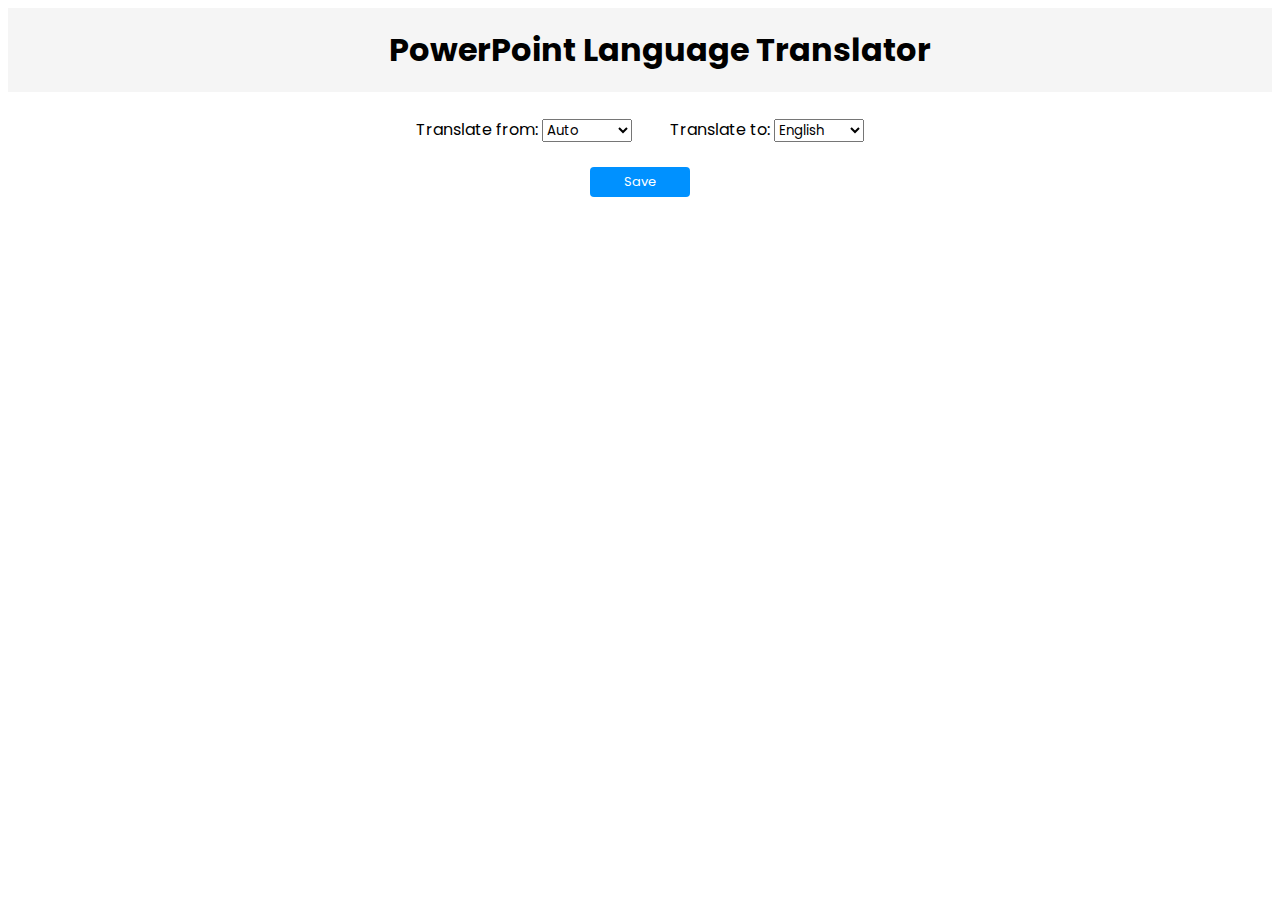
==== back-end/templates/setting.html @ c99dbdbf "Add files via upload" ====
<!DOCTYPE html>
<html lang="en">
<head>
    <meta charset="UTF-8">
    <meta http-equiv="X-UA-Compatible" content="IE=edge">
    <meta name="viewport" content="width=device-width, initial-scale=1.0">
    <link rel="stylesheet" href="https://fonts.googleapis.com/css?family=Poppins">
    <title>PowerPoint Language Settings</title>
</head>

<header>
  <header>
    <nav>
      <ul>
<font size ="+3"><b>PowerPoint Language Translator</b></font>
      </ul>
    </nav>
  </header>  </header>
  <style>
html {
  font-family: "Poppins"
}

  
header {
  font-size: large;
  background-color: rgb(245, 245, 245);
  color: rgb(0, 0, 0);
  display: flex;
  justify-content: center;
  align-items: center;
}
html * {
  font-family: Poppins;
}
.tab {
  display: inline-block;
  margin-left: 30px;
}
.button-two {
  border-radius: 4px;
  color: white;

  background-color:#0091ff;
  border: none;
  padding: 0px;
  width: 100px;
  height: 30px;
  transition: all 0.5s;
}


.button-two span {
  cursor: pointer;
  display: inline-block;
  position: relative;
  transition: 1s;
}

.button-two span:after {
  content: '»';
  position: absolute;
  opacity: 0;
  top: 0;
  right: -20px;
  transition: 0.5s;
}

.button-two:hover span {
  padding-right: 25px;
}

.button-two:hover span:after {
  opacity: 1;
  right: 0;
}

.main {
    height: 100%;
    width: 100%;
    display: table;
}
.wrapper {
    display: table-cell;
    height: 100%;
    vertical-align: middle;
}
    
</style>
</header>
<br>

<body>
    <div class = "main">
      <div class = "wrapper">
      <center>
          <form>
              <label for="from-language">Translate from:</label>
              <select id="from-language">
                <option value="en">Auto</option>
                <option value="en">English</option>
                <option value="fr">French</option>
                <option value="es">Spanish</option>
                <option value="zh">Chinese</option>
                <option value="ko">Korean</option>
                <option value="de">German</option>
                <option value="lt">Lithuanian</option>
              </select>
              <span class="tab"></span>
              <label for="to-language">Translate to:</label>
              <select id="to-language">
                <option value="en">English</option>
                <option value="fr">French</option>
                <option value="es">Spanish</option>
                <option value="zh">Chinese</option>
                <option value="ko">Korean</option>
                <option value="de">German</option>
                <option value="lt">Lithuanian</option>
              </select>
              <br>
              <br>
              <div class="sub-main">
                <button class="button-two"><font size="-1"><span>Save</span></font></button>
              </div>

            </form>
      </center>
    </div>
  </div>
</body>

</html>
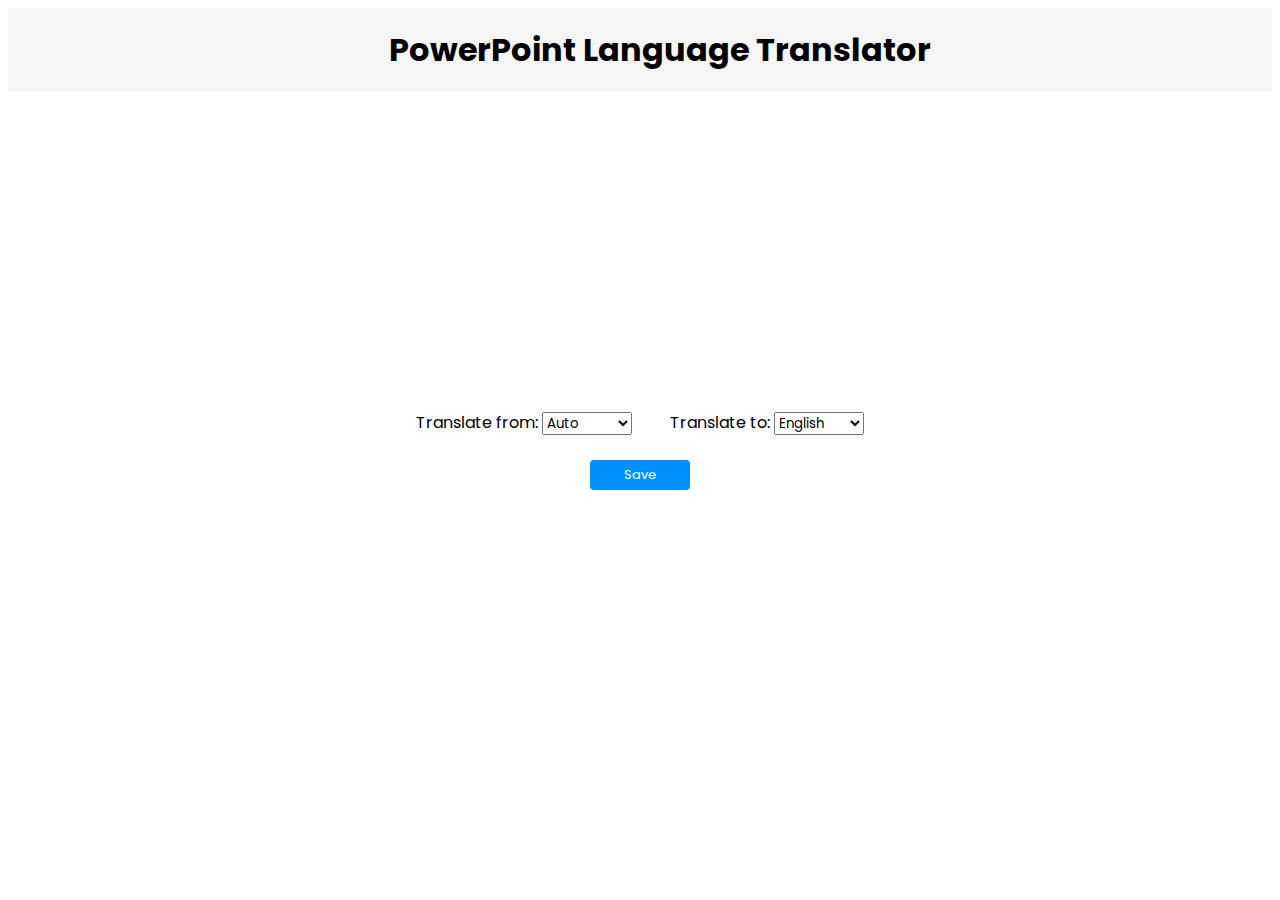
==== commit f7f39509: "vertical center" ====
--- a/back-end/templates/setting.html
+++ b/back-end/templates/setting.html
@@ -81,9 +81,12 @@
     display: table;
 }
 .wrapper {
-    display: table-cell;
-    height: 100%;
-    vertical-align: middle;
+  margin: 0;
+  position: absolute;
+  top: 50%;
+  left: 50%;
+  -ms-transform: translate(-50%, -50%);
+  transform: translate(-50%, -50%);
 }
     
 </style>
@@ -129,4 +132,4 @@
   </div>
 </body>
 
-</html>+</html>
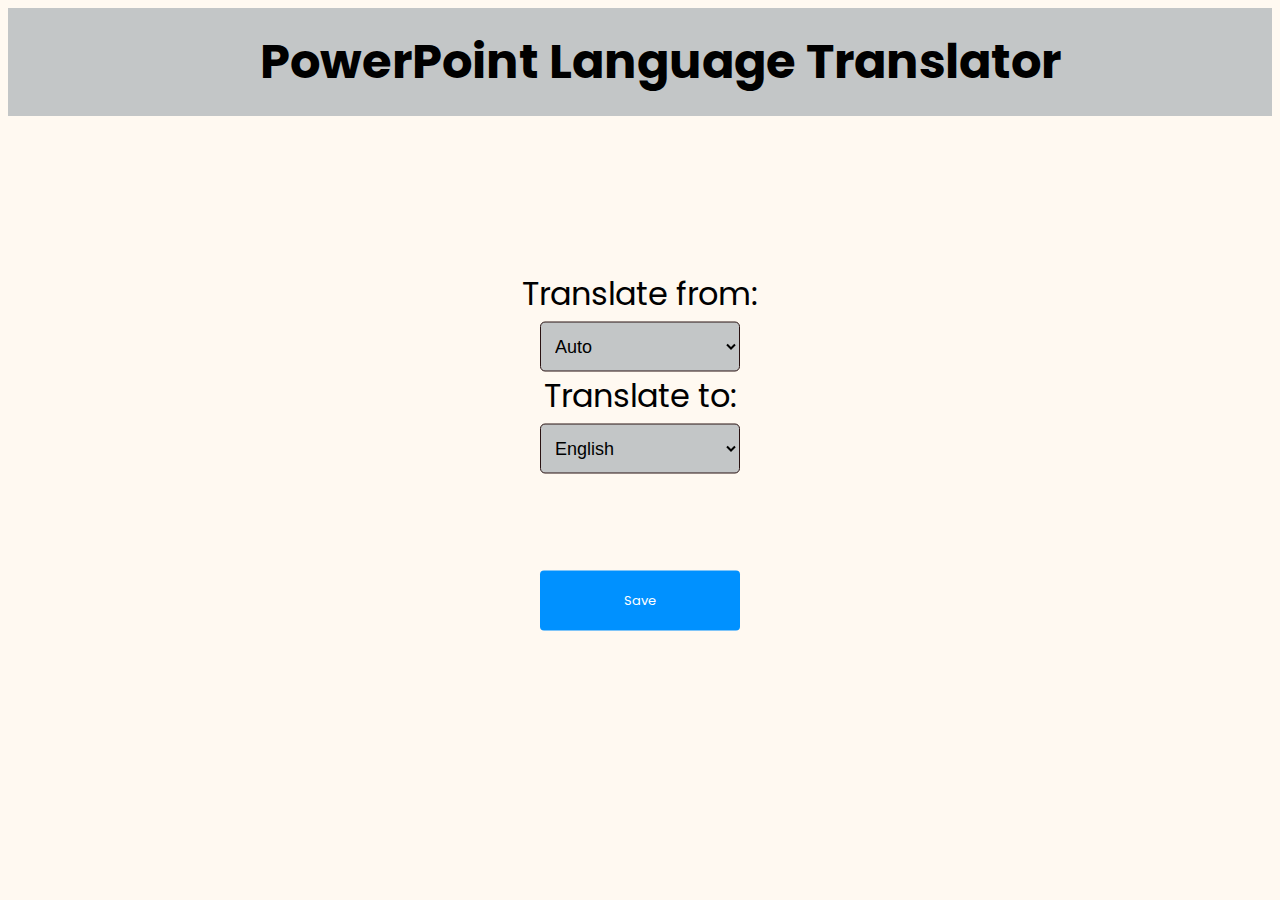
==== commit 193cbaec: "an infinitesimally small amount of orange" ====
--- a/back-end/templates/setting.html
+++ b/back-end/templates/setting.html
@@ -12,19 +12,36 @@
   <header>
     <nav>
       <ul>
-<font size ="+3"><b>PowerPoint Language Translator</b></font>
+<font size ="+5"><b>PowerPoint Language Translator</b></font>
       </ul>
     </nav>
   </header>  </header>
   <style>
+body {
+    animation: fadeInAnimation ease 3s;
+    animation-iteration-count: 1;
+    animation-fill-mode: forwards;
+    background-color: rgba(255, 201, 120, 0.1); 
+
+}
+ 
+@keyframes fadeInAnimation {
+    0% {
+        opacity: 0;
+    }
+    100% {
+        opacity: 1;
+     }
+}
 html {
-  font-family: "Poppins"
+  font-family: "Poppins";
+  font-size: xx-large;
 }
 
   
 header {
   font-size: large;
-  background-color: rgb(245, 245, 245);
+  background-color: rgb(195, 198, 199);
   color: rgb(0, 0, 0);
   display: flex;
   justify-content: center;
@@ -44,8 +61,8 @@
   background-color:#0091ff;
   border: none;
   padding: 0px;
-  width: 100px;
-  height: 30px;
+  width: 200px;
+  height: 60px;
   transition: all 0.5s;
 }
 
@@ -88,8 +105,36 @@
   -ms-transform: translate(-50%, -50%);
   transform: translate(-50%, -50%);
 }
-    
+select{
+    width: 10%;
+    height: 50px;
+    border: 1px solid #ccc;
+    border-radius: 5px;
+    padding-left: 5px;
+    padding: 10px;
+    font-size: 18px;
+    font-family: 'Open Sans', sans-serif;
+    color: rgb(0, 0, 0);
+    background-color: rgb(195, 198, 199);
+    background-image: none;
+    border: 1px solid rgb(41, 18, 18);
+}
+select>option{
+    font-size: 18px;
+    font-family: 'Open Sans', sans-serif;
+    color: #555;
+    background-color: rgb(247, 247, 247);
+    background-image: none;
+    font-size: 18px;
+    height: 50px;
+    padding: 15px;
+    border: 1px solid rgb(41, 18, 18);
+}
+
+
+
 </style>
+
 </header>
 <br>
 
@@ -99,27 +144,31 @@
       <center>
           <form>
               <label for="from-language">Translate from:</label>
-              <select id="from-language">
-                <option value="en">Auto</option>
-                <option value="en">English</option>
-                <option value="fr">French</option>
-                <option value="es">Spanish</option>
-                <option value="zh">Chinese</option>
-                <option value="ko">Korean</option>
-                <option value="de">German</option>
-                <option value="lt">Lithuanian</option>
-              </select>
-              <span class="tab"></span>
+              <div class="fromLanguageBox" style = "width:2000px;">  
+                <select>
+                  <option value="en">Auto</option>
+                  <option value="en">English</option>
+                  <option value="fr">French</option>
+                  <option value="es">Spanish</option>
+                  <option value="zh">Chinese</option>
+                  <option value="ko">Korean</option>
+                  <option value="de">German</option>
+                  <option value="lt">Lithuanian</option>
+                </select>
+              </div>
+              
               <label for="to-language">Translate to:</label>
-              <select id="to-language">
-                <option value="en">English</option>
-                <option value="fr">French</option>
-                <option value="es">Spanish</option>
-                <option value="zh">Chinese</option>
-                <option value="ko">Korean</option>
-                <option value="de">German</option>
-                <option value="lt">Lithuanian</option>
-              </select>
+              <div class="toLanguageBox" style = "width:2000px;">
+                <select>
+                  <option value="en">English</option>
+                  <option value="fr">French</option>
+                  <option value="es">Spanish</option>
+                  <option value="zh">Chinese</option>
+                  <option value="ko">Korean</option>
+                  <option value="de">German</option>
+                  <option value="lt">Lithuanian</option>
+                </select>
+              </div>
               <br>
               <br>
               <div class="sub-main">
@@ -130,6 +179,7 @@
       </center>
     </div>
   </div>
+ 
 </body>
 
 </html>
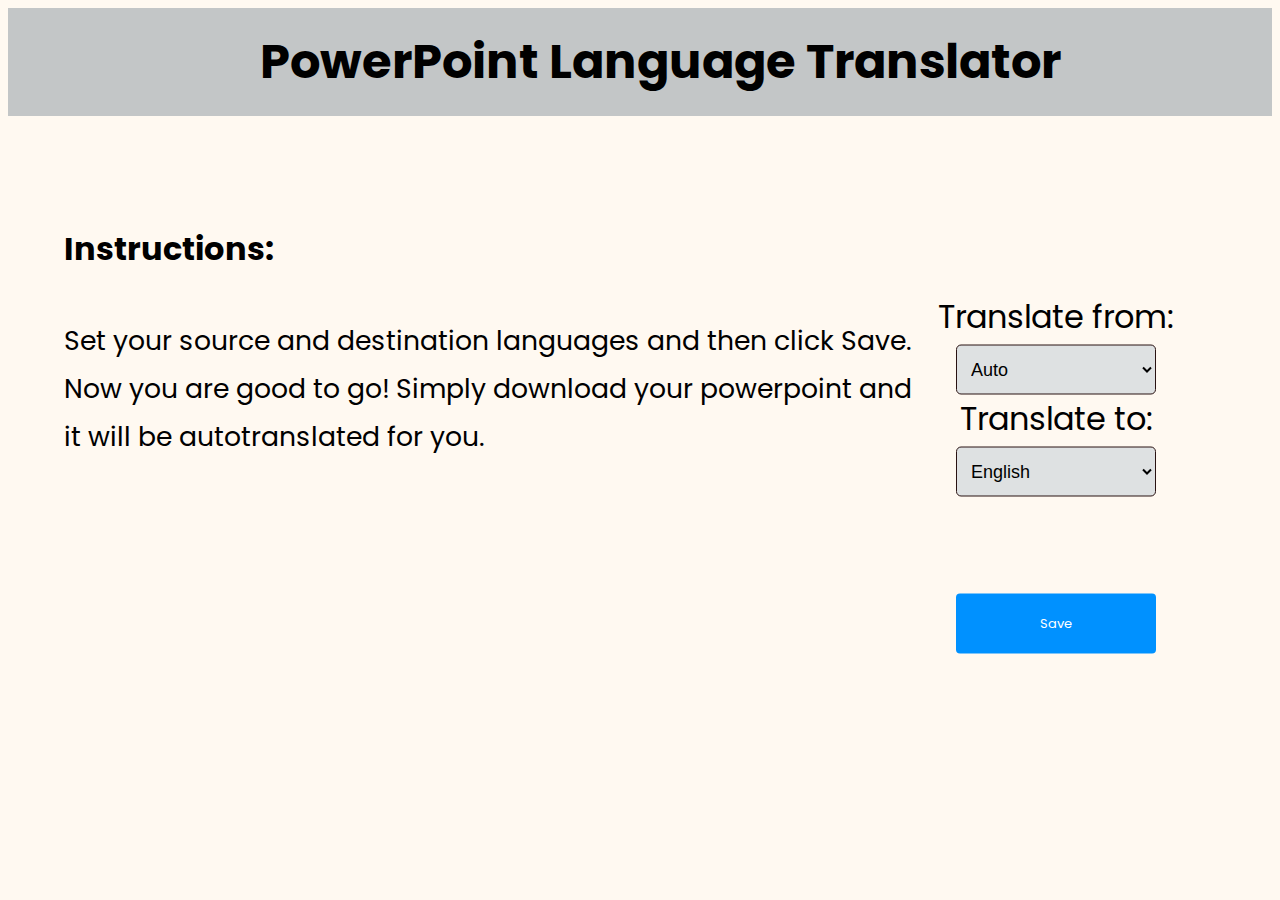
==== commit b112bbac: "instruct grammar" ====
--- a/back-end/templates/setting.html
+++ b/back-end/templates/setting.html
@@ -100,8 +100,8 @@
 .wrapper {
   margin: 0;
   position: absolute;
-  top: 50%;
-  left: 50%;
+  top: 52.5%;
+  left: 82.5%;
   -ms-transform: translate(-50%, -50%);
   transform: translate(-50%, -50%);
 }
@@ -115,7 +115,7 @@
     font-size: 18px;
     font-family: 'Open Sans', sans-serif;
     color: rgb(0, 0, 0);
-    background-color: rgb(195, 198, 199);
+    background-color: rgb(222, 225, 226);
     background-image: none;
     border: 1px solid rgb(41, 18, 18);
 }
@@ -131,7 +131,16 @@
     border: 1px solid rgb(41, 18, 18);
 }
 
-
+.textboxHeader{
+  position: absolute;
+  top: 25%;
+  left: 5%;
+}
+.textbox{
+  position: absolute;
+  top: 35%;
+  left: 5%;
+}
 
 </style>
 
@@ -176,9 +185,21 @@
               </div>
 
             </form>
-      </center>
+        </center>
+    </div>
+    <div class = "textboxHeader">
+      <strong> Instructions:</strong>
+      
+    </div>
+    <div class = "textbox">
+     <small>Set your source and destination languages and then click Save. 
+      <br>
+      Now you are good to go! Simply download your powerpoint and <br> it will be autotranslated for you.
+     </small>
+      
     </div>
   </div>
+  
  
 </body>
 
